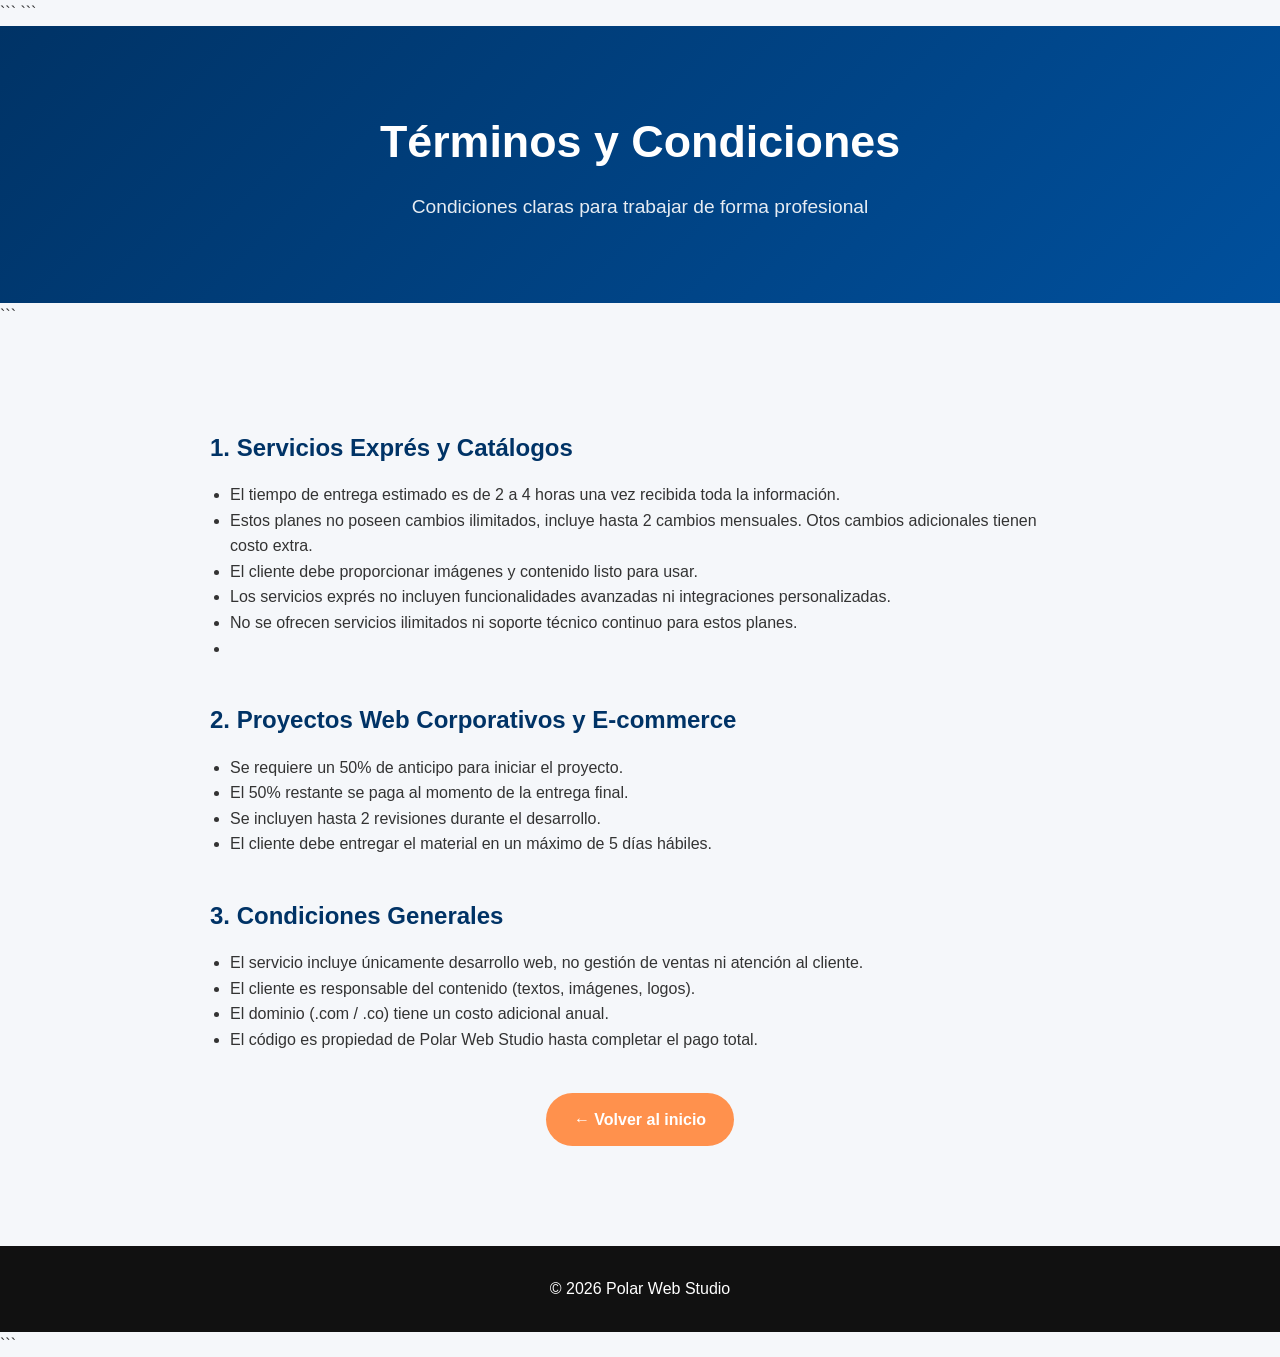
==== terminos.html @ 4054c1d5 "feat: rediseño completo del sitio con mejoras en UI, planes express, urgencia y optimización para co" ====
<!doctype html>

<html lang="es">
  <head>
    <meta charset="UTF-8" />
    <meta name="viewport" content="width=device-width, initial-scale=1.0" />

    ```
    <title>Términos y Condiciones | Polar Web Studio</title>
    <meta
      name="description"
      content="Términos y condiciones de los servicios ofrecidos por Polar Web Studio."
    />

    <!-- CSS -->
    <link rel="stylesheet" href="estilo.css" />

    <!-- Font Awesome -->
    <link
      rel="stylesheet"
      href="https://cdnjs.cloudflare.com/ajax/libs/font-awesome/6.0.0/css/all.min.css"
    />
    ```
  </head>

  <body>
    <!-- HEADER SIMPLE -->
    <header class="hero hero-secundario">
      <div class="hero-text">
        <h1>Términos y Condiciones</h1>
        <p>Condiciones claras para trabajar de forma profesional</p>
      </div>
    </header>

    ```
    <!-- CONTENIDO LEGAL -->
    <main class="contenedor-legal">
      <section class="bloque-legal">
        <h2>1. Servicios Exprés y Catálogos</h2>
        <ul>
          <li>
            El tiempo de entrega estimado es de 2 a 4 horas una vez recibida
            toda la información.
          </li>
          <li>
            Estos planes no poseen cambios ilimitados, incluye hasta 2 cambios
            mensuales. Otos cambios adicionales tienen costo extra.
          </li>
          <li>
            El cliente debe proporcionar imágenes y contenido listo para usar.
          </li>
          <li>
            Los servicios exprés no incluyen funcionalidades avanzadas ni
            integraciones personalizadas.
          </li>
          <li>
            No se ofrecen servicios ilimitados ni soporte técnico continuo para
            estos planes.
          </li>
          <li></li>
        </ul>
      </section>

      <section class="bloque-legal">
        <h2>2. Proyectos Web Corporativos y E-commerce</h2>
        <ul>
          <li>Se requiere un 50% de anticipo para iniciar el proyecto.</li>
          <li>El 50% restante se paga al momento de la entrega final.</li>
          <li>Se incluyen hasta 2 revisiones durante el desarrollo.</li>
          <li>
            El cliente debe entregar el material en un máximo de 5 días hábiles.
          </li>
        </ul>
      </section>

      <section class="bloque-legal">
        <h2>3. Condiciones Generales</h2>
        <ul>
          <li>
            El servicio incluye únicamente desarrollo web, no gestión de ventas
            ni atención al cliente.
          </li>
          <li>
            El cliente es responsable del contenido (textos, imágenes, logos).
          </li>
          <li>El dominio (.com / .co) tiene un costo adicional anual.</li>
          <li>
            El código es propiedad de Polar Web Studio hasta completar el pago
            total.
          </li>
        </ul>
      </section>

      <!-- BOTÓN VOLVER -->
      <div class="volver-inicio">
        <a href="index.html" class="btn-comprar"> ← Volver al inicio </a>
      </div>
    </main>

    <!-- FOOTER -->
    <footer>
      <p>© 2026 Polar Web Studio</p>
    </footer>

    <!-- JS -->
    <script src="main.js"></script>
    ```
  </body>
</html>
---- estilo.css ----
/* ===============================
RESET Y BASE
================================= */

* {
  margin: 0;
  padding: 0;
  box-sizing: border-box;
}

body {
  font-family: "Segoe UI", Arial, sans-serif;
  background-color: #f5f7fa;
  color: #333;
  line-height: 1.6;
}

/* ===============================
HERO (INDEX + TERMINOS)
================================= */
.hero {
  background: linear-gradient(135deg, #003366, #00509d);
  color: white;
  text-align: center;
  padding: 100px 20px;
}

.hero-secundario {
  padding: 80px 20px;
}

.hero h1 {
  font-size: 2.8rem;
  margin-bottom: 15px;
}

.hero p {
  font-size: 1.2rem;
  opacity: 0.9;
}

.hero-content {
  max-width: 700px;
  margin: auto;
}

.hero-botones {
  margin-top: 25px;
  display: flex;
  justify-content: center;
  gap: 15px;
}

.btn-secundario {
  background: transparent;
  border: 2px solid white;
  color: white;
  padding: 14px 28px;
  border-radius: 50px;
  text-decoration: none;
}

/* ===============================
BOTONES
================================= */
.btn-comprar,
.btn-whatsapp {
  display: inline-block;
  padding: 14px 28px;
  border-radius: 50px;
  text-decoration: none;
  font-weight: bold;
  transition: 0.3s ease;
}

.btn-comprar {
  background: #ff914d;
  color: white;
}

.btn-comprar:hover {
  background: #ff7a26;
  transform: translateY(-3px);
}

.btn-whatsapp {
  background: #25d366;
  color: white;
}

.btn-whatsapp:hover {
  transform: scale(1.05);
}

/* ===============================
PLANES
================================= */
.planes-contenedor {
  max-width: 1200px;
  margin: 80px auto;
  padding: 20px;
  text-align: center;
}

.titulo-seccion {
  font-size: 2rem;
  color: #003366;
  margin-bottom: 50px;
}

.grid-planes {
  display: grid;
  grid-template-columns: repeat(auto-fit, minmax(280px, 1fr));
  gap: 30px;
}

.tarjeta-plan {
  background: white;
  border-radius: 20px;
  padding: 30px;
  box-shadow: 0 10px 30px rgba(0, 0, 0, 0.08);
  transition: 0.3s;
}

.tarjeta-plan:hover {
  transform: translateY(-10px);
}

.tarjeta-plan h3 {
  font-size: 1.5rem;
  margin-bottom: 10px;
}

.precio {
  font-size: 2rem;
  margin: 20px 0;
  color: #003366;
}

.precio span {
  display: block;
  font-size: 0.9rem;
  color: #777;
}

.tarjeta-plan ul {
  list-style: none;
  margin-bottom: 20px;
  text-align: left;
}

.tarjeta-plan ul li {
  margin-bottom: 10px;
}

/* DESTACADO */
.tarjeta-plan.destacado {
  border: 3px solid #ff914d;
  transform: scale(1.05);
}

.etiqueta-popular {
  background: #ff914d;
  color: white;
  padding: 5px 12px;
  border-radius: 20px;
  font-size: 0.8rem;
  display: inline-block;
  margin-bottom: 10px;
}

/* ===============================
PORTFOLIO
================================= */
.portfolio {
  padding: 80px 20px;
}

.portfolio-card {
  max-width: 1000px;
  margin: auto;
  display: flex;
  flex-wrap: wrap;
  background: white;
  border-radius: 20px;
  overflow: hidden;
  box-shadow: 0 15px 40px rgba(0, 0, 0, 0.1);
}

.portfolio-card img {
  width: 100%;
  max-width: 500px;
  object-fit: cover;
}

.portfolio-info {
  flex: 1;
  padding: 40px;
  text-align: left;
}

.portfolio-info h3 {
  color: #003366;
  margin-bottom: 15px;
}

/* ===============================
FAQ
================================= */
.faq {
  max-width: 800px;
  margin: 80px auto;
  padding: 40px;
  background: white;
  border-radius: 15px;
  box-shadow: 0 10px 30px rgba(0, 0, 0, 0.05);
}

.faq h2 {
  text-align: center;
  margin-bottom: 30px;
}

.faq-item {
  border-bottom: 1px solid #ddd;
}

.faq-question {
  width: 100%;
  text-align: left;
  padding: 15px;
  background: none;
  border: none;
  font-weight: bold;
  cursor: pointer;
}

.faq-answer {
  display: none;
  padding: 0 15px 15px;
}

.faq-item.active .faq-answer {
  display: block;
}

/* ===============================
CONTACTO
================================= */
.contacto-seccion {
  background: linear-gradient(135deg, #00509d, #003366);
  color: white;
  text-align: center;
  padding: 80px 20px;
}

/* ===============================
TERMINOS Y CONDICIONES
================================= */
.contenedor-legal {
  max-width: 900px;
  margin: 80px auto;
  padding: 20px;
  text-align: left;
}

.bloque-legal {
  margin-bottom: 40px;
}

.bloque-legal h2 {
  color: #003366;
  margin-bottom: 15px;
}

.bloque-legal ul {
  padding-left: 20px;
}

.volver-inicio {
  text-align: center;
  margin-top: 40px;
}

/* ===============================
FOOTER
================================= */
footer {
  background: #111;
  color: white;
  text-align: center;
  padding: 30px;
}

/* ===============================
RESPONSIVE
================================= */
@media (max-width: 768px) {
  .hero h1 {
    font-size: 2rem;
  }

  .portfolio-card {
    flex-direction: column;
  }
}

/* ===============================
URGENCIA
================================= */
.urgencia {
  background: #0e1ac9;
  color: white;
  text-align: center;
  padding: 40px 20px;
  margin: 60px auto;
  border-radius: 15px;
  max-width: 900px;
}

.urgencia h2 {
  font-size: 1.8rem;
  margin-bottom: 10px;
}
/* ===============================
CONTADOR
================================= */

.contador {
  margin-top: 15px;
  font-weight: bold;
  font-size: 1.1rem;
}

/* ===============================
TESTIMONIOS
================================= */
.testimonios {
  max-width: 1000px;
  margin: 80px auto;
  text-align: center;
}

/* ===============================
Confianza
================================= */
.confianza {
  max-width: 1000px;
  margin: 80px auto;
  text-align: center;
}
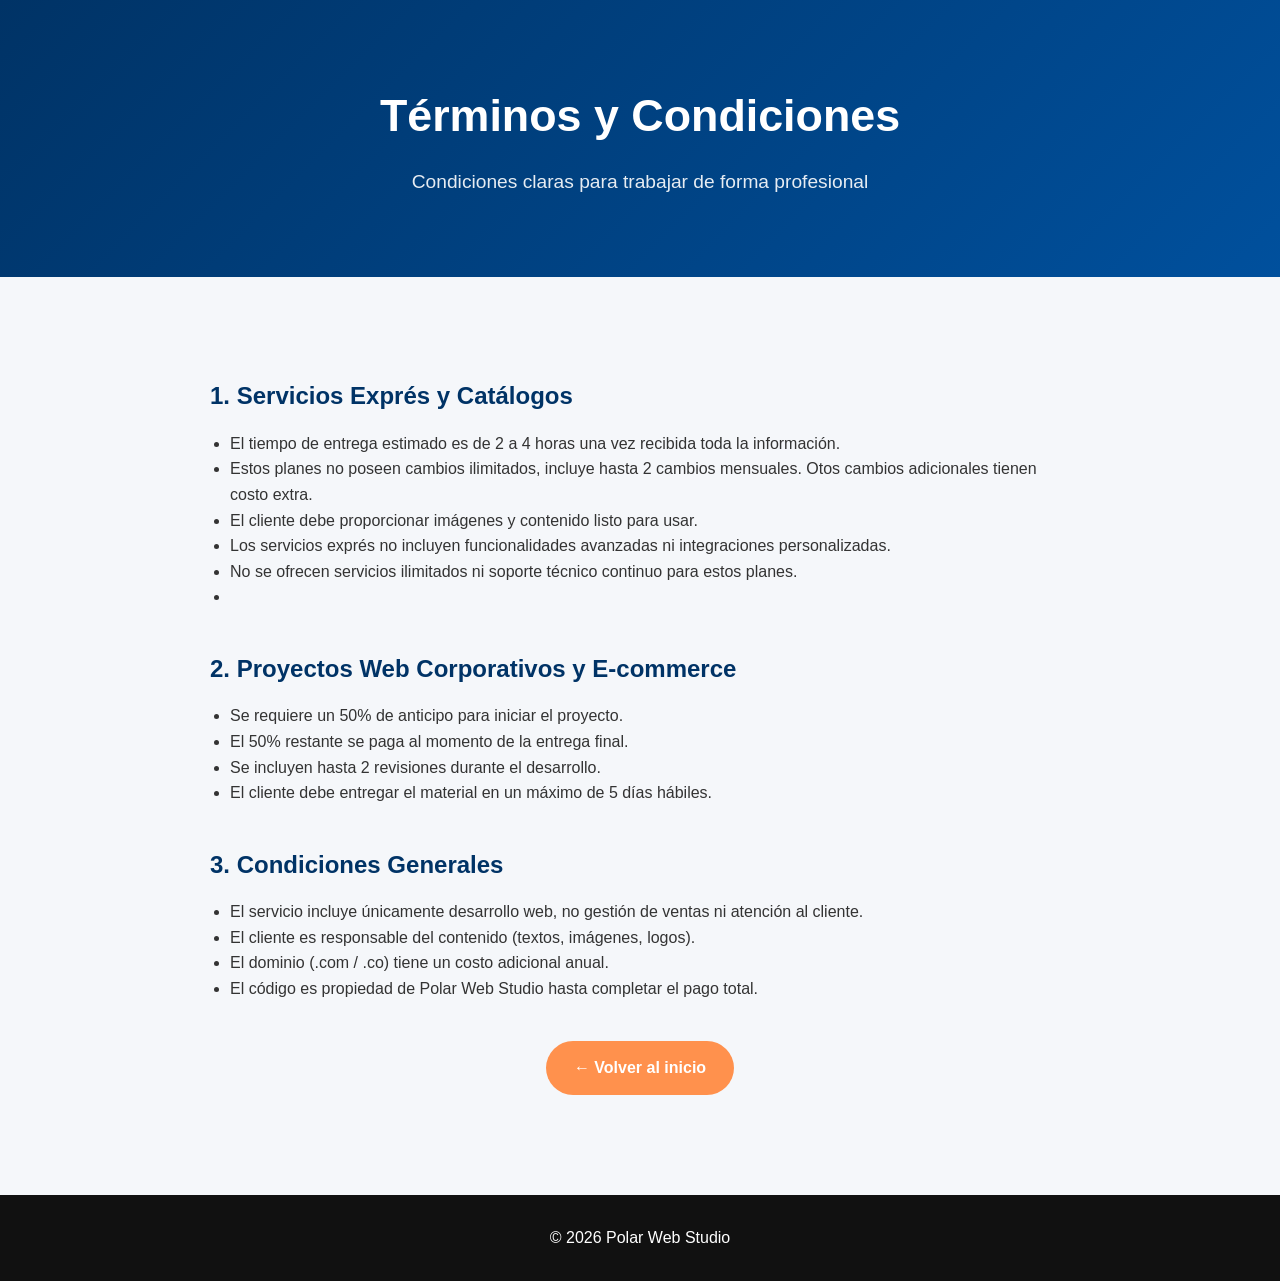
==== commit a58c2d0b: "feat: rediseño completo + optimización de conversión + estructura profesional" ====
--- a/terminos.html
+++ b/terminos.html
@@ -5,7 +5,6 @@
     <meta charset="UTF-8" />
     <meta name="viewport" content="width=device-width, initial-scale=1.0" />
 
-    ```
     <title>Términos y Condiciones | Polar Web Studio</title>
     <meta
       name="description"
@@ -20,7 +19,6 @@
       rel="stylesheet"
       href="https://cdnjs.cloudflare.com/ajax/libs/font-awesome/6.0.0/css/all.min.css"
     />
-    ```
   </head>
 
   <body>
@@ -32,7 +30,6 @@
       </div>
     </header>
 
-    ```
     <!-- CONTENIDO LEGAL -->
     <main class="contenedor-legal">
       <section class="bloque-legal">
@@ -104,6 +101,5 @@
 
     <!-- JS -->
     <script src="main.js"></script>
-    ```
   </body>
 </html>
--- a/estilo.css
+++ b/estilo.css
@@ -90,6 +90,21 @@
 
 .btn-whatsapp:hover {
   transform: scale(1.05);
+}
+
+/* ===============================
+WHATSAPP FLOTANTE
+================================= */
+.whatsapp-float {
+  position: fixed;
+  bottom: 20px;
+  right: 20px;
+  background: #25d366;
+  color: white;
+  font-size: 24px;
+  padding: 15px;
+  border-radius: 50%;
+  z-index: 999;
 }
 
 /* ===============================
@@ -309,7 +324,7 @@
 URGENCIA
 ================================= */
 .urgencia {
-  background: #0e1ac9;
+  background: #003366;
   color: white;
   text-align: center;
   padding: 40px 20px;
